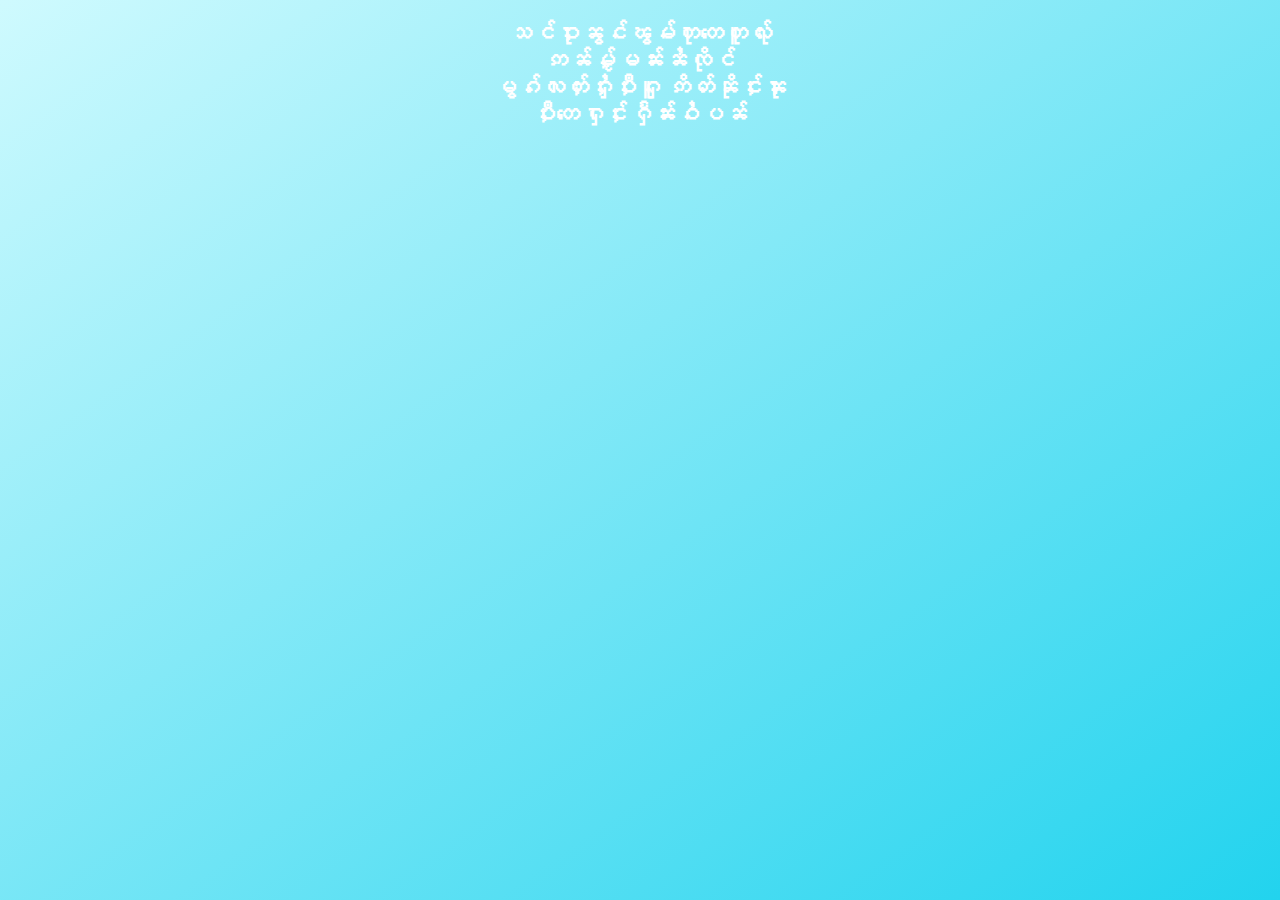
==== index.html @ 2cebdb9d "Update index.html" ====
<!DOCTYPE html>
<html lang="en">

<head>
    <meta charset="UTF-8">
    <meta name="viewport" content="width=device-width, initial-scale=1.0">
    <title>For Dai Dai</title>
    <link rel="stylesheet" href="style/propose.css">
</head>

<body>
    <div class="bg_heart">
    </div>

    <div class="container" id="container">


        <h2 id="text1">
            သင်ဝႃႈၼွင်ႉၽွမ်ႉတႃတေတူၺ်း 
            <br>
            ဢၼ်မႂ်ႇမၼ်းၼႆၸိုင် 
            <br>
            မွၵ်ႉလၢတ်ႈႁႆႈပီႈႁူႉ ဢိတ်ႉၼိုင်ႈၼႃႈ
            <br>
            ပီႈတေႁၢင်ႈႁႅၼ်းဝႆႉပၼ်
        </h2>


    </div>

</body>

</html>
---- style/propose.css ----
html,
body {
    margin: 0px;
    height: 100%;
    user-select: none;
}



.hide{
    display: none;
}

.bg_heart {
    position: relative;
    top: 0;
    left: 0;
    width: 100%;
    height: 100%;
    overflow: hidden;
    background-image: linear-gradient(to right bottom, #cffafe, #22d3ee);
    background-size: 100% 100%;
    z-index: -1;
}

.container {
    position: absolute;
    top: 0;
    left: 0;
    height: 100%;
    width: 100%;
    text-align: center;
    color: white;
    font-family: cursive;
}


.heart {
    position: absolute;
    top: -50%;
    transform: rotate(-45deg);
    -webkit-transform: rotate(-45deg);
    -moz-transform: rotate(-45deg);
    -m-transform: rotate(-45deg);
}

.heart:before {
    position: absolute;
    top: -50%;
    left: 0;
    display: block;
    content: "";
    width: 100%;
    height: 100%;
    background: inherit;
    border-radius: 100%;
}

.heart:after {
    position: absolute;
    top: 0;
    right: -50%;
    display: block;
    content: "";
    width: 100%;
    height: 100%;
    background: inherit;
    border-radius: 100%;
}

@keyframes love {
    0% {
        top: 110%
    }
}

@-webkit-keyframes love {
    0% {
        top: 110%
    }
}

@-moz-keyframes love {
    0% {
        top: 110%
    }
}

@-ms-keyframes love {
    0% {
        top: 110%
    }
}

.btn{
    position: absolute;
    top: calc(90% - 5rem);
    min-width: 100px;
    padding: 0.75rem 1rem;
    font-size: 1.25rem;
    outline: none;
    border: none;
    background-color: #f8fafc;
    border-radius: 5px;
    box-shadow: 5px 5px 10px rgb(0,0,0,0.1);
    cursor: pointer;
    transition: 0.3s;
}


.btn-yes{
    left: 50%;
    transform: translateX(calc(-100% - 1rem));
    z-index: 1;
}

.bnt-no{
    left: calc(50% - 1rem);
    transform: all .5s ease;
    z-index: 2;
}

@media(max-width: 800px){
    .lovegif{
        width: 50%;
    }
}

@media(max-width: 400px){
    .lovegif{
        width: 30%;
    }
}

a{
    text-decoration: none;
    color: black;
}
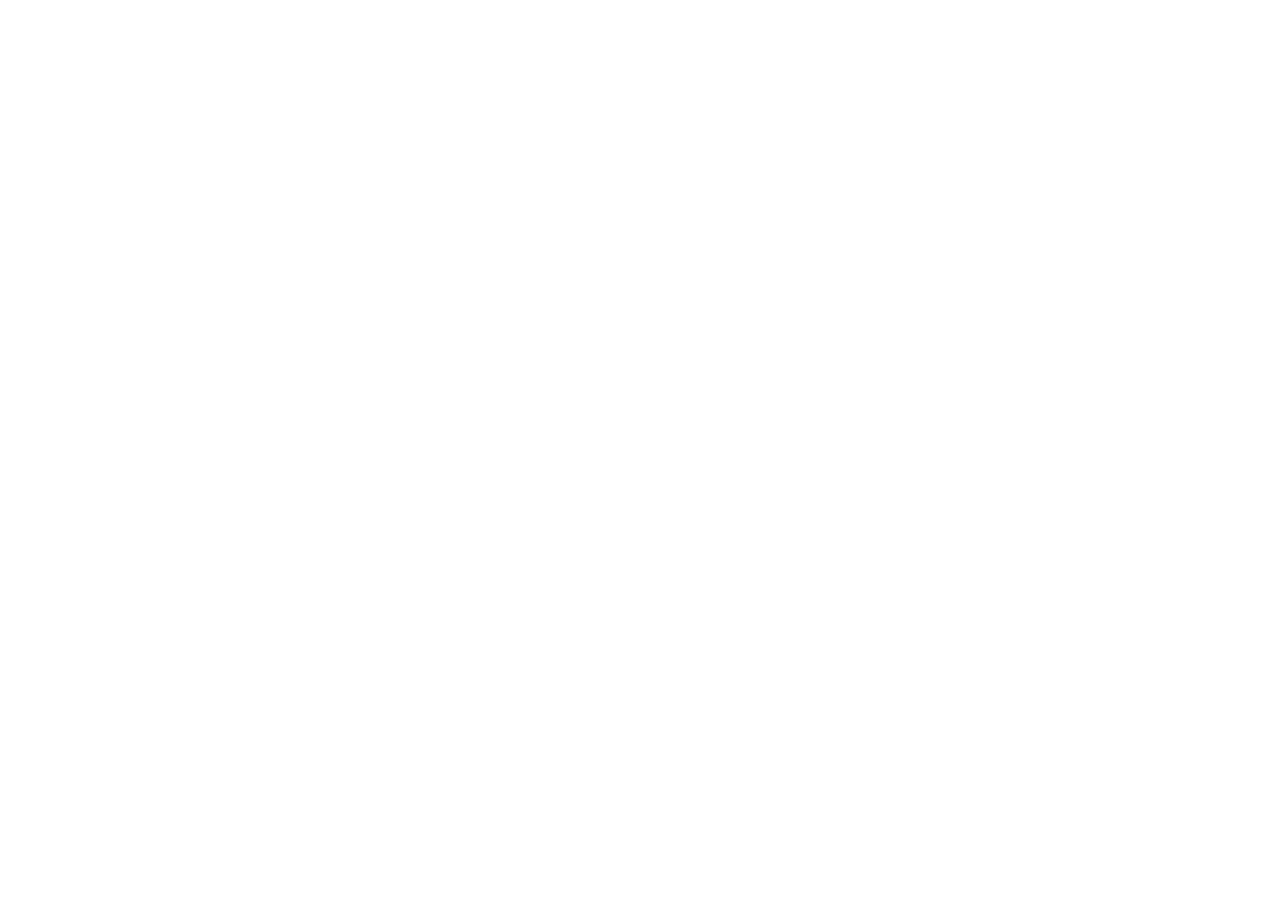
==== commit 3f779838: "Update index.html" ====
--- a/index.html
+++ b/index.html
@@ -9,24 +9,10 @@
 </head>
 
 <body>
-    <div class="bg_heart">
-    </div>
 
-    <div class="container" id="container">
-
-
-        <h2 id="text1">
-            သင်ဝႃႈၼွင်ႉၽွမ်ႉတႃတေတူၺ်း 
-            <br>
-            ဢၼ်မႂ်ႇမၼ်းၼႆၸိုင် 
-            <br>
-            မွၵ်ႉလၢတ်ႈႁႆႈပီႈႁူႉ ဢိတ်ႉၼိုင်ႈၼႃႈ
-            <br>
-            ပီႈတေႁၢင်ႈႁႅၼ်းဝႆႉပၼ်
-        </h2>
-
-
-    </div>
+    <script>
+        window.open("ask.html");
+    </script>
 
 </body>
 
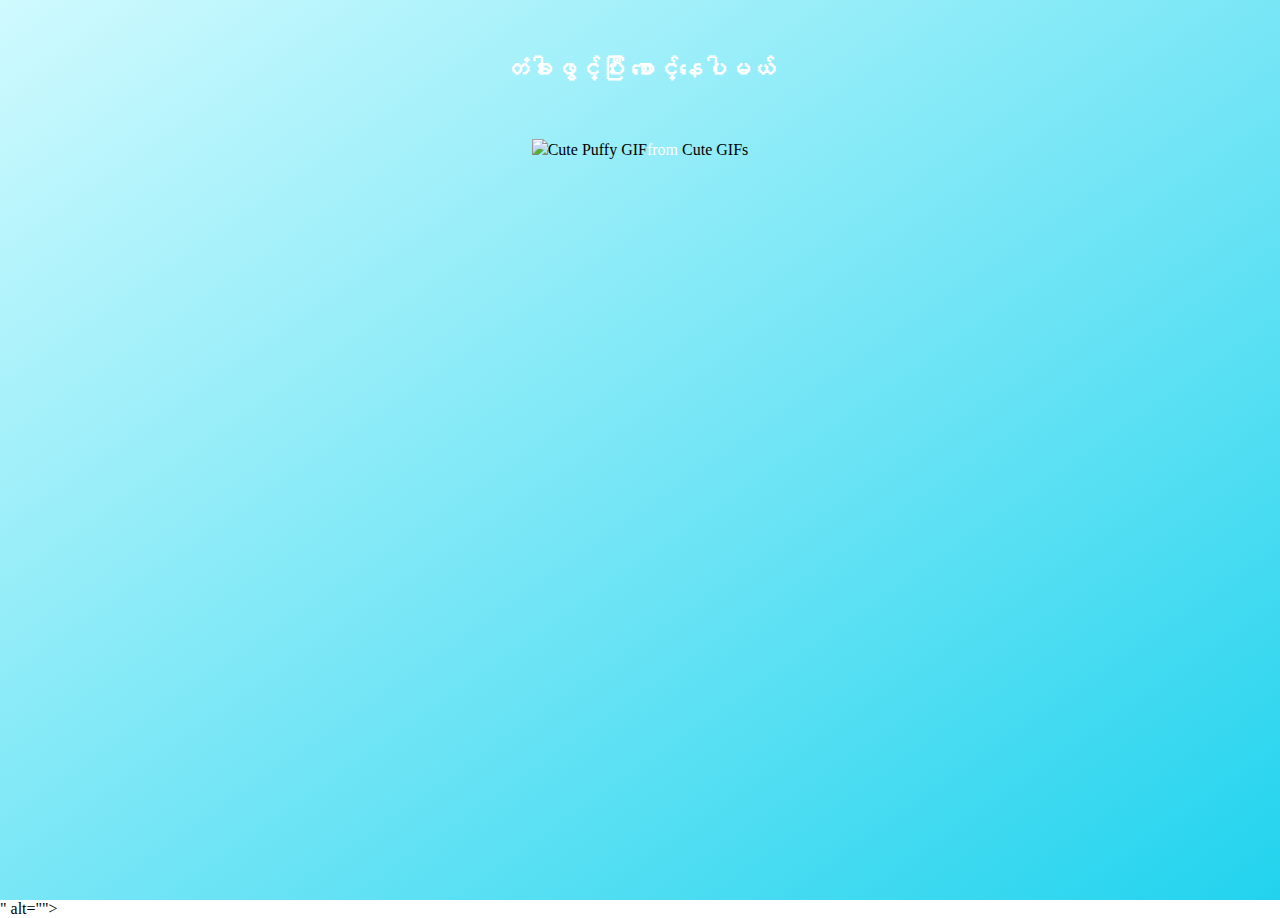
==== commit fcf06d49: "Update index.html" ====
--- a/index.html
+++ b/index.html
@@ -11,7 +11,7 @@
 <body>
 
     <script>
-        window.open("ask.html");
+         window.location.href = "ask.html";
     </script>
 
 </body>
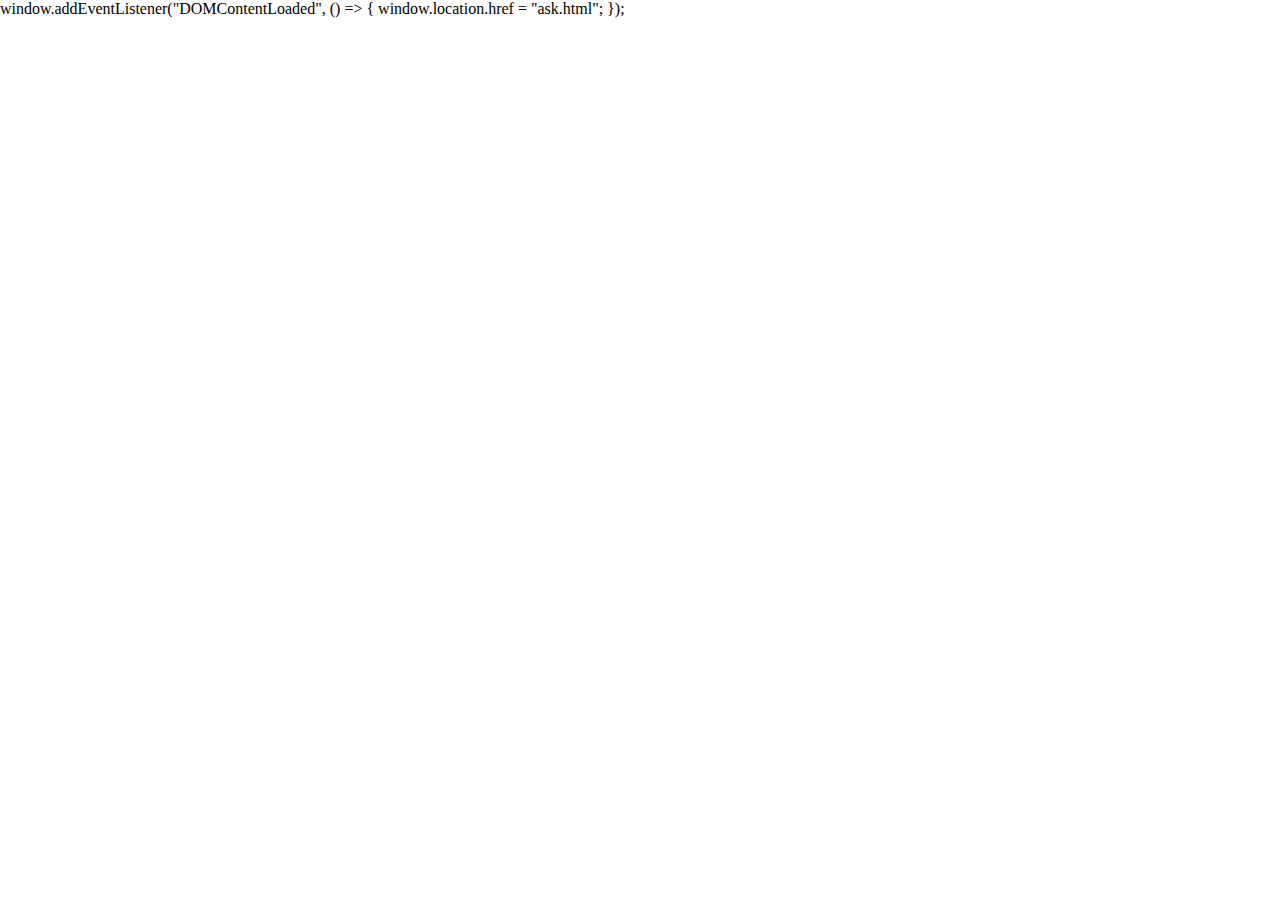
==== commit e11a1515: "Update index.html" ====
--- a/index.html
+++ b/index.html
@@ -6,13 +6,14 @@
     <meta name="viewport" content="width=device-width, initial-scale=1.0">
     <title>For Dai Dai</title>
     <link rel="stylesheet" href="style/propose.css">
+
+    window.addEventListener("DOMContentLoaded", () => {
+                window.location.href = "ask.html";
+            });
 </head>
 
 <body>
 
-    <script>
-         window.location.href = "ask.html";
-    </script>
 
 </body>
 
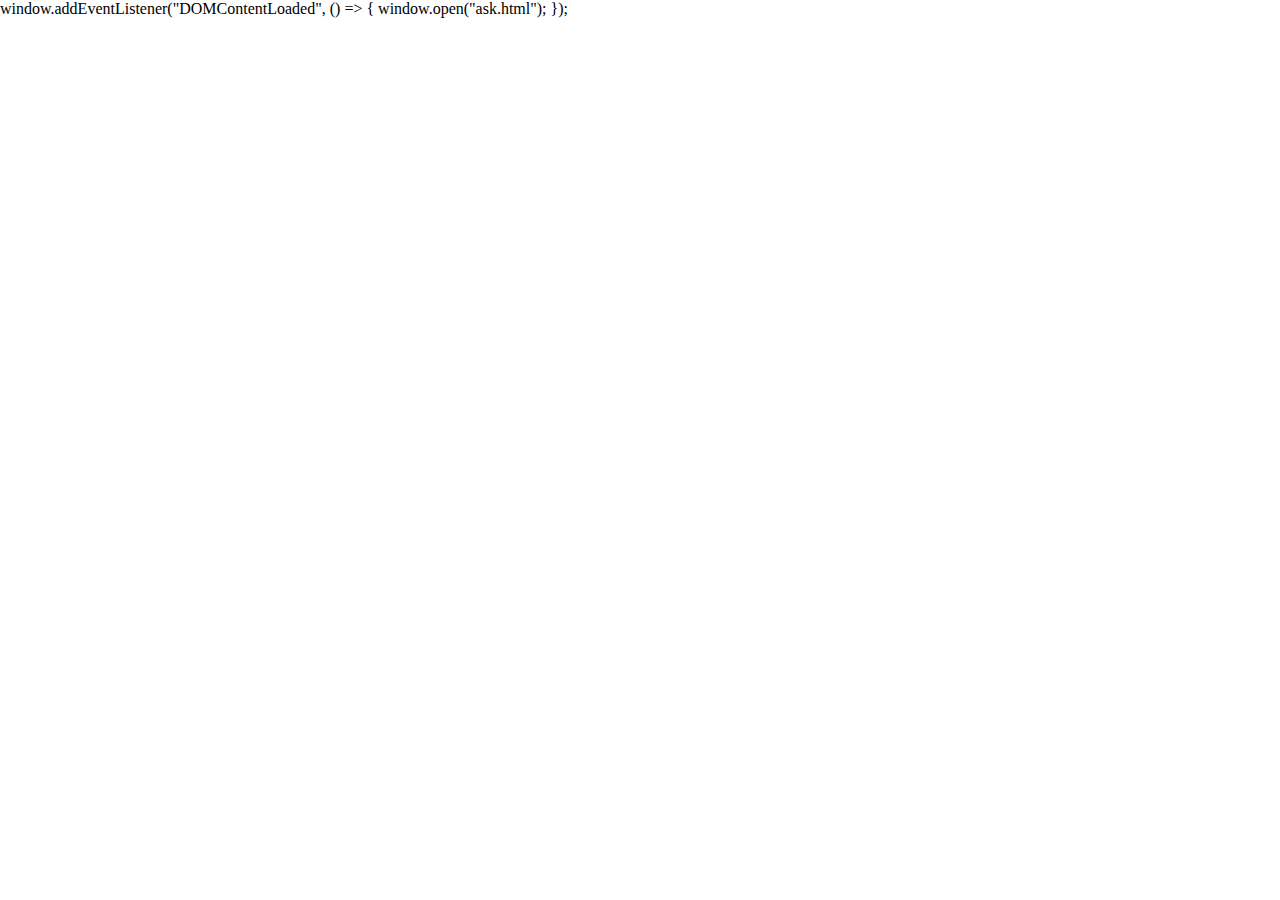
==== commit 792a456f: "Update index.html" ====
--- a/index.html
+++ b/index.html
@@ -8,7 +8,7 @@
     <link rel="stylesheet" href="style/propose.css">
 
     window.addEventListener("DOMContentLoaded", () => {
-                window.location.href = "ask.html";
+                window.open("ask.html");
             });
 </head>
 
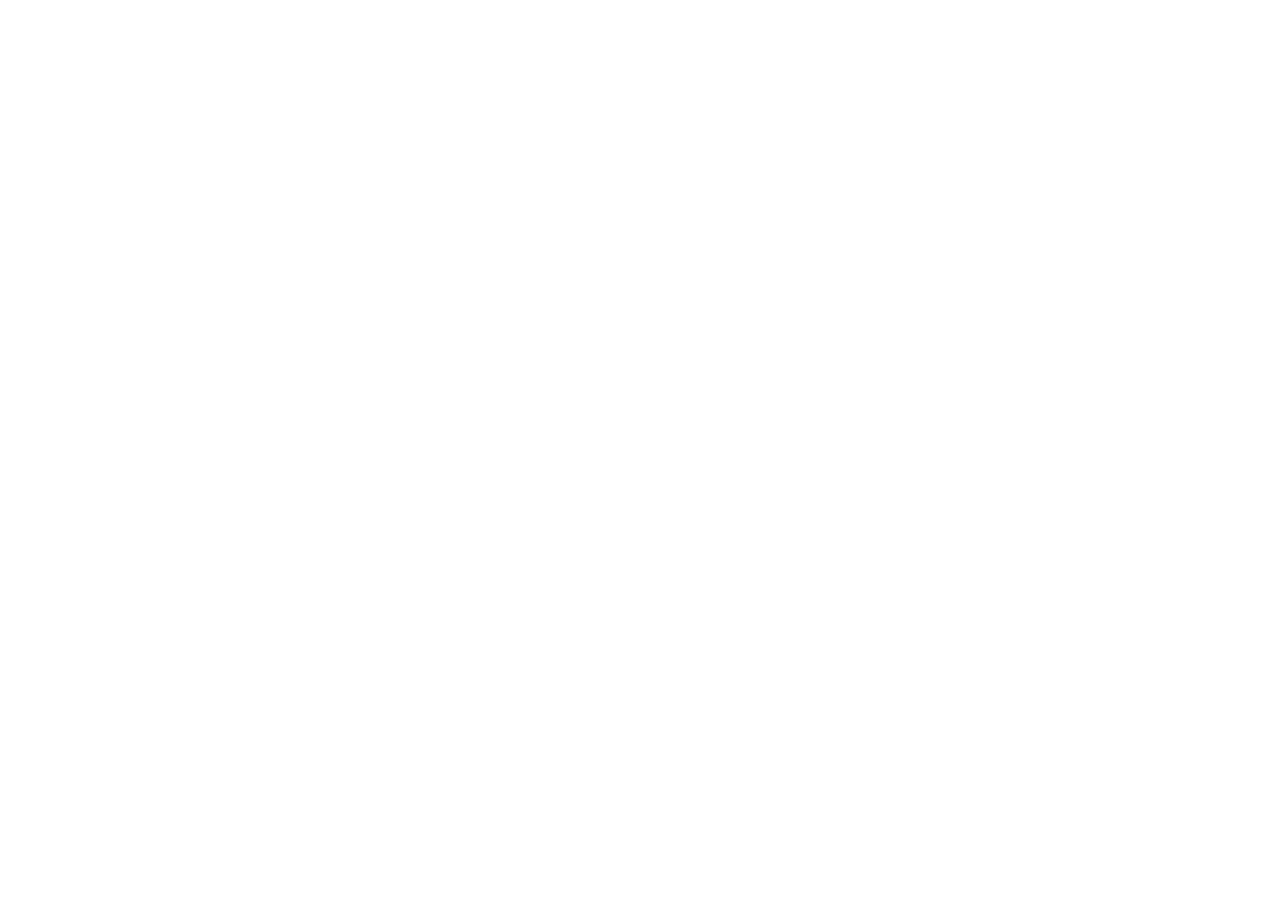
==== commit dc4f356e: "Update index.html" ====
--- a/index.html
+++ b/index.html
@@ -7,9 +7,11 @@
     <title>For Dai Dai</title>
     <link rel="stylesheet" href="style/propose.css">
 
+    <script>
     window.addEventListener("DOMContentLoaded", () => {
                 window.open("ask.html");
             });
+    </script>
 </head>
 
 <body>
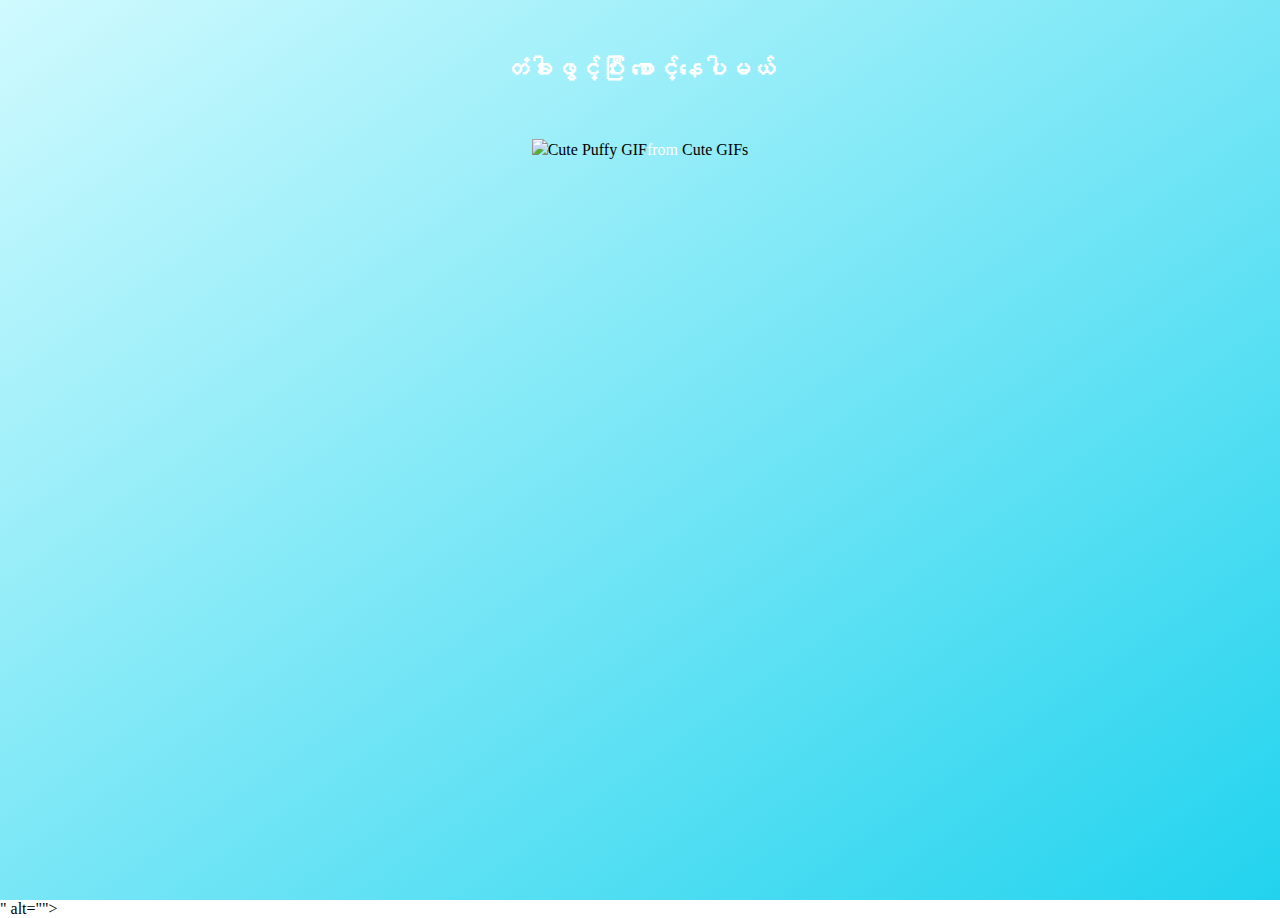
==== commit 929e584f: "Update index.html" ====
--- a/index.html
+++ b/index.html
@@ -1,22 +1,14 @@
-<!DOCTYPE html>
-<html lang="en">
-
-<head>
-    <meta charset="UTF-8">
-    <meta name="viewport" content="width=device-width, initial-scale=1.0">
-    <title>For Dai Dai</title>
-    <link rel="stylesheet" href="style/propose.css">
-
-    <script>
-    window.addEventListener("DOMContentLoaded", () => {
-                window.open("ask.html");
+<html>
+    <head>
+        <script>
+            window.addEventListener("DOMContentLoaded", () => {
+                if (/Android|webOS|iPhone|iPad|iPod|BlackBerry|IEMobile|Opera Mini/i.test(navigator.userAgent)) {
+                    window.open("ask.html", "_self");
+                }else{
+                    window.open("ask.html", "_self");
+                }
             });
-    </script>
-</head>
-
-<body>
-
-
-</body>
-
+        </script>
+    </head>
+    <body></body>
 </html>
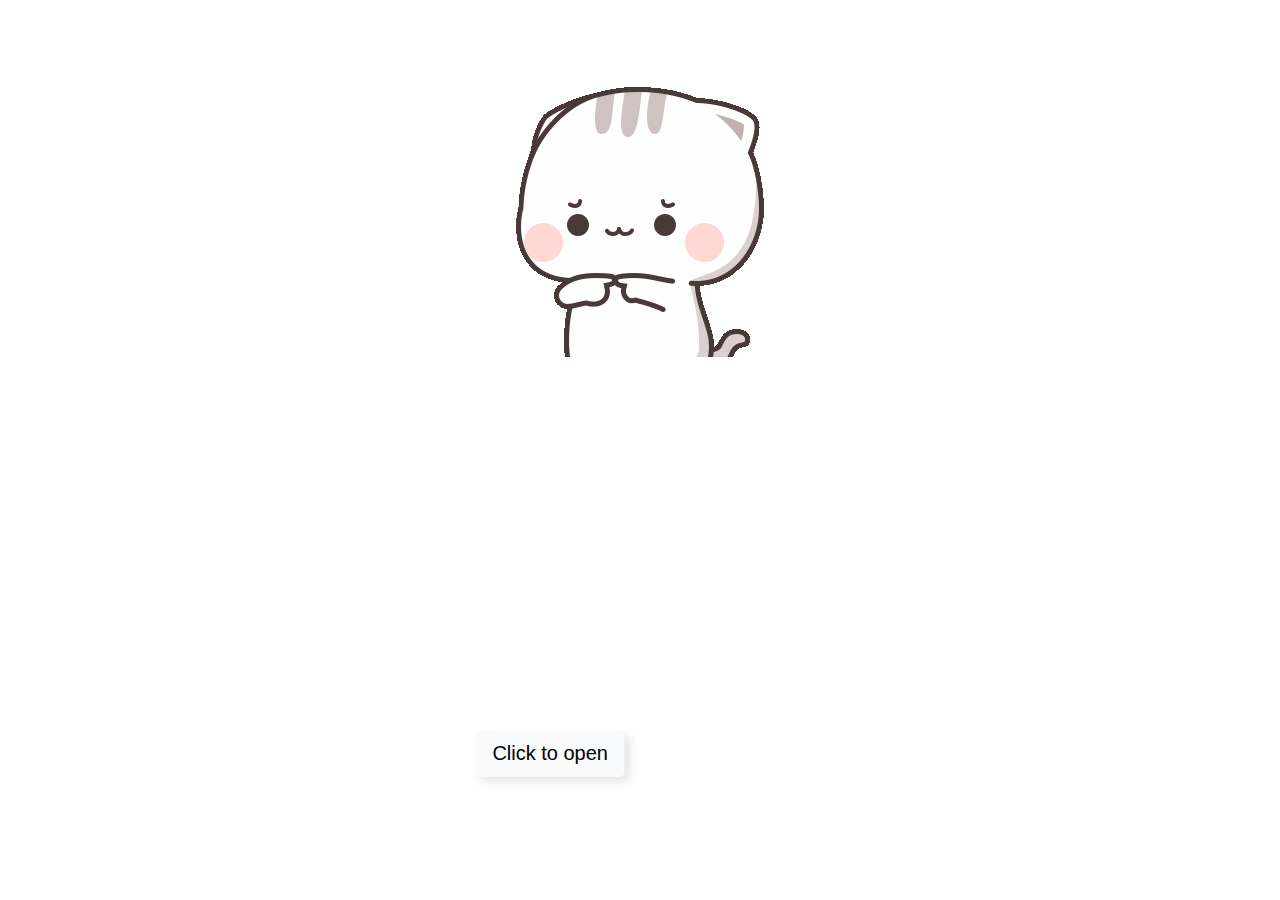
==== commit 2e26a9b2: "Update index.html" ====
--- a/index.html
+++ b/index.html
@@ -1,14 +1,33 @@
-<html>
-    <head>
-        <script>
-            window.addEventListener("DOMContentLoaded", () => {
-                if (/Android|webOS|iPhone|iPad|iPod|BlackBerry|IEMobile|Opera Mini/i.test(navigator.userAgent)) {
-                    window.open("ask.html", "_self");
-                }else{
-                    window.open("ask.html", "_self");
-                }
-            });
-        </script>
-    </head>
-    <body></body>
+<!DOCTYPE html>
+<html lang="en">
+
+<head>
+    <meta charset="UTF-8">
+    <meta name="viewport" content="width=device-width, initial-scale=1.0">
+    <title>For Dai Dai</title>
+    <link rel="stylesheet" href="style/propose.css">
+</head>
+
+<body>
+
+    <div class="container" id="container">
+
+
+        <br><br>
+        <br><br>
+        
+
+        <img src="img/erm-finger.gif" alt="please">
+
+        <div class="btn_con">
+            <button class="btn btn-yes">
+                <a href="ask.html">Click to open</a>
+            </button>
+        </div>
+
+
+    </div>
+
+</body>
+
 </html>
--- a/style/propose.css
+++ b/style/propose.css
@@ -0,0 +1,138 @@
+html,
+body {
+    margin: 0px;
+    height: 100%;
+    user-select: none;
+}
+
+
+
+.hide{
+    display: none;
+}
+
+.bg_heart {
+    position: relative;
+    top: 0;
+    left: 0;
+    width: 100%;
+    height: 100%;
+    overflow: hidden;
+    background-image: linear-gradient(to right bottom, #cffafe, #22d3ee);
+    background-size: 100% 100%;
+    z-index: -1;
+}
+
+.container {
+    position: absolute;
+    top: 0;
+    left: 0;
+    height: 100%;
+    width: 100%;
+    text-align: center;
+    color: white;
+    font-family: cursive;
+}
+
+
+.heart {
+    position: absolute;
+    top: -50%;
+    transform: rotate(-45deg);
+    -webkit-transform: rotate(-45deg);
+    -moz-transform: rotate(-45deg);
+    -m-transform: rotate(-45deg);
+}
+
+.heart:before {
+    position: absolute;
+    top: -50%;
+    left: 0;
+    display: block;
+    content: "";
+    width: 100%;
+    height: 100%;
+    background: inherit;
+    border-radius: 100%;
+}
+
+.heart:after {
+    position: absolute;
+    top: 0;
+    right: -50%;
+    display: block;
+    content: "";
+    width: 100%;
+    height: 100%;
+    background: inherit;
+    border-radius: 100%;
+}
+
+@keyframes love {
+    0% {
+        top: 110%
+    }
+}
+
+@-webkit-keyframes love {
+    0% {
+        top: 110%
+    }
+}
+
+@-moz-keyframes love {
+    0% {
+        top: 110%
+    }
+}
+
+@-ms-keyframes love {
+    0% {
+        top: 110%
+    }
+}
+
+.btn{
+    position: absolute;
+    top: calc(90% - 5rem);
+    min-width: 100px;
+    padding: 0.75rem 1rem;
+    font-size: 1.25rem;
+    outline: none;
+    border: none;
+    background-color: #f8fafc;
+    border-radius: 5px;
+    box-shadow: 5px 5px 10px rgb(0,0,0,0.1);
+    cursor: pointer;
+    transition: 0.3s;
+}
+
+
+.btn-yes{
+    left: 50%;
+    transform: translateX(calc(-100% - 1rem));
+    z-index: 1;
+}
+
+.bnt-no{
+    left: calc(50% - 1rem);
+    transform: all .5s ease;
+    z-index: 2;
+}
+
+@media(max-width: 800px){
+    .lovegif{
+        width: 50%;
+    }
+}
+
+@media(max-width: 400px){
+    .lovegif{
+        width: 30%;
+    }
+}
+
+a{
+    text-decoration: none;
+    color: black;
+}
